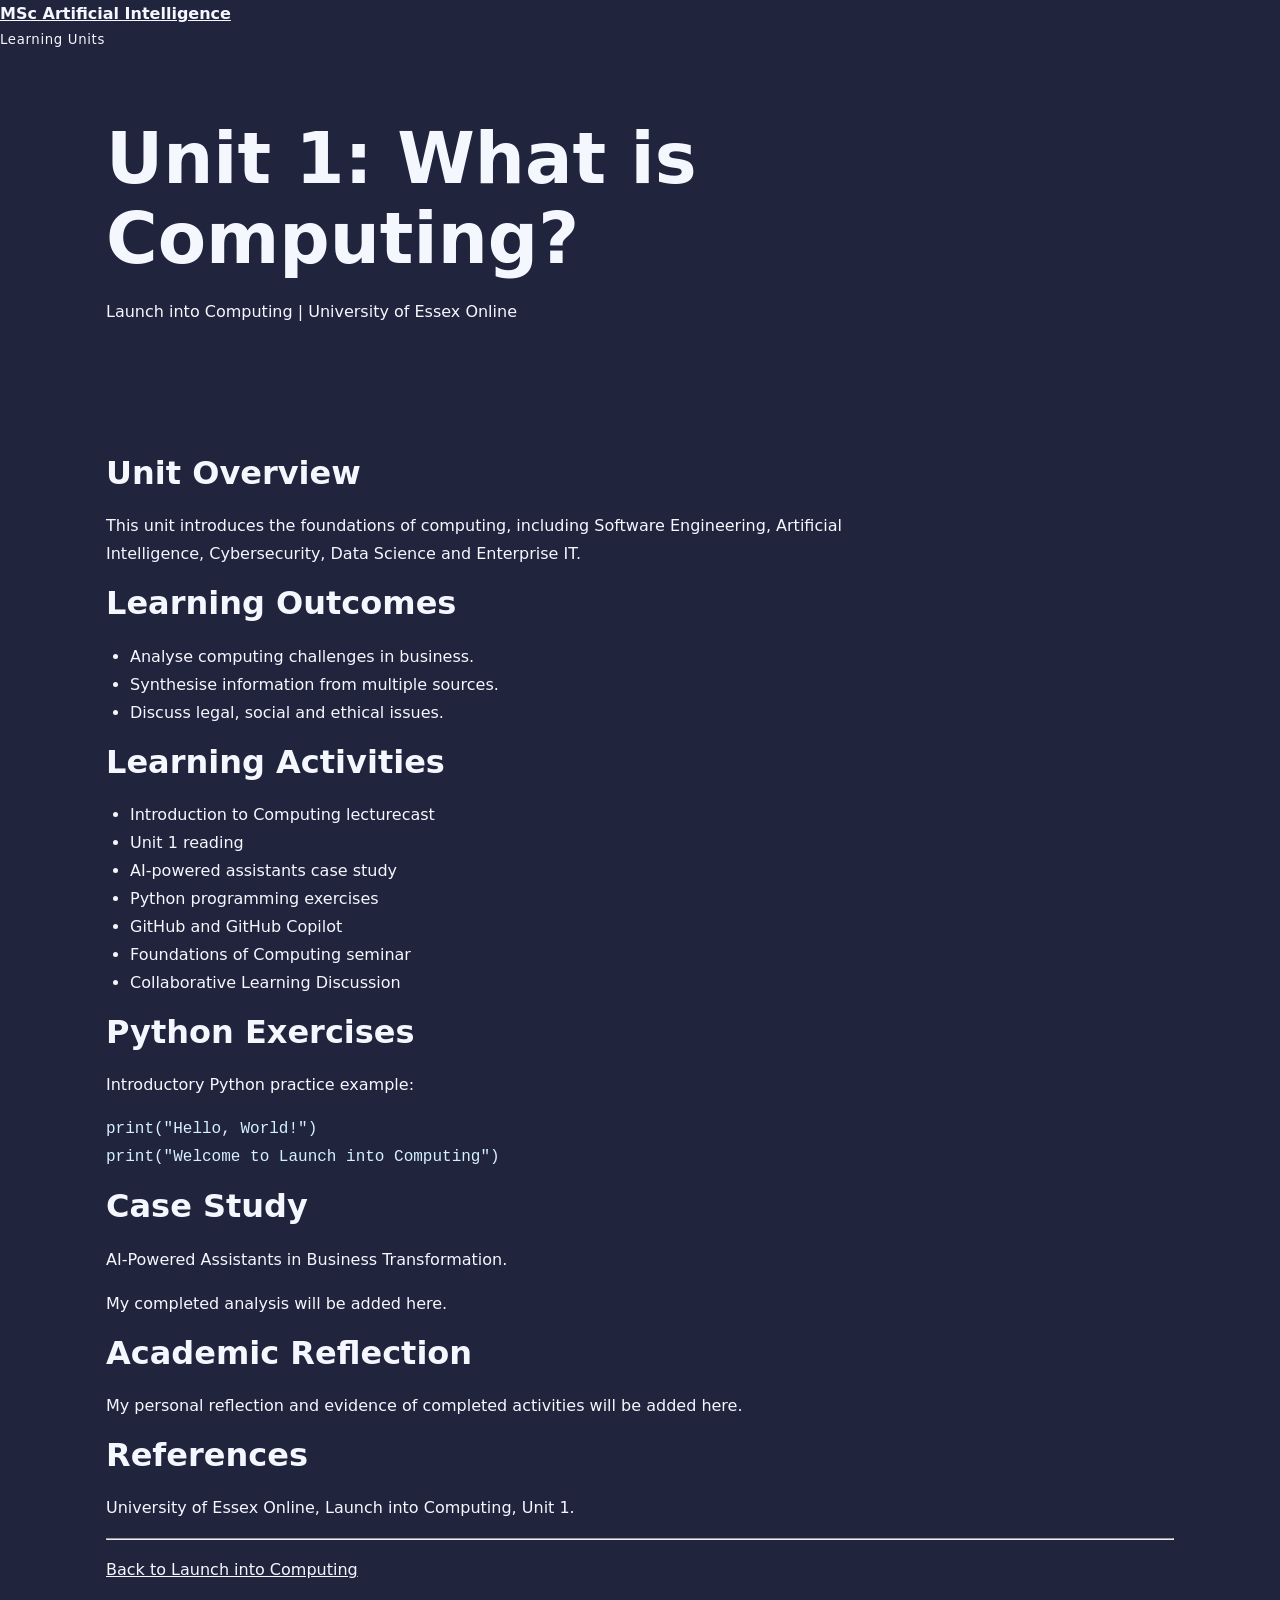
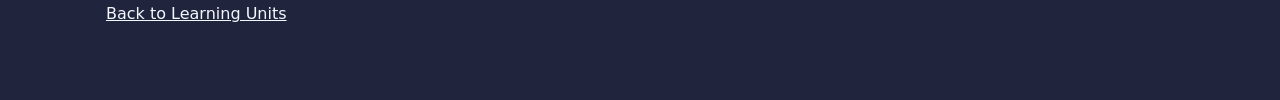
==== launch-into-computing/unit-1/index.html @ a498ae38 "Create index.html Create Unit 1 HTML portfolio page" ====
<!DOCTYPE html>
<html lang="en">
<head>
  <meta charset="UTF-8">
  <meta name="viewport"
        content="width=device-width, initial-scale=1">

  <title>Unit 1 | What is Computing?</title>

  <link rel="stylesheet"
        href="../../assets/css/main.css">
</head>

<body>

  <div id="wrapper">

    <header id="header">
      <a href="../../index.html" class="logo">
        <strong>MSc Artificial Intelligence</strong>
      </a>

      <nav>
        <a href="../../units.html">Learning Units</a>
      </nav>
    </header>

    <section id="banner" class="major">
      <div class="inner">
        <h1>Unit 1: What is Computing?</h1>
        <p>
          Launch into Computing |
          University of Essex Online
        </p>
      </div>
    </section>

    <div id="main">
      <section>
        <div class="inner">

          <h2>Unit Overview</h2>
          <p>
            This unit introduces the foundations of
            computing, including Software Engineering,
            Artificial Intelligence, Cybersecurity,
            Data Science and Enterprise IT.
          </p>

          <h2>Learning Outcomes</h2>
          <ul>
            <li>Analyse computing challenges in business.</li>
            <li>Synthesise information from multiple sources.</li>
            <li>Discuss legal, social and ethical issues.</li>
          </ul>

          <h2>Learning Activities</h2>
          <ul>
            <li>Introduction to Computing lecturecast</li>
            <li>Unit 1 reading</li>
            <li>AI-powered assistants case study</li>
            <li>Python programming exercises</li>
            <li>GitHub and GitHub Copilot</li>
            <li>Foundations of Computing seminar</li>
            <li>Collaborative Learning Discussion</li>
          </ul>

          <h2>Python Exercises</h2>
          <p>Introductory Python practice example:</p>

          <pre><code>print("Hello, World!")
print("Welcome to Launch into Computing")</code></pre>

          <h2>Case Study</h2>
          <p>
            AI-Powered Assistants in Business
            Transformation.
          </p>
          <p>
            My completed analysis will be added here.
          </p>

          <h2>Academic Reflection</h2>
          <p>
            My personal reflection and evidence of
            completed activities will be added here.
          </p>

          <h2>References</h2>
          <p>
            University of Essex Online,
            Launch into Computing, Unit 1.
          </p>

          <hr>

          <p>
            <a href="../index.md">
              Back to Launch into Computing
            </a>
          </p>

          <p>
            <a href="../../units.html">
              Back to Learning Units
            </a>
          </p>

        </div>
      </section>
    </div>

  </div>

</body>
</html>
---- assets/css/main.css ----
*{box-sizing:border-box}html{scroll-behavior:smooth}body{margin:0;background:#20243c;color:#f5f7ff;font:16px/1.75 system-ui,-apple-system,Segoe UI,Arial,sans-serif}a{color:inherit}a:hover{color:#c8e7ff}.top{display:flex;align-items:center;justify-content:space-between;gap:20px;padding:18px max(5%,calc((100vw - 1120px)/2));background:#181c31;position:sticky;top:0;z-index:2}.brand{text-decoration:none;font-size:.92rem;letter-spacing:.13em;font-weight:800}.brand span{color:#a6cbe4}nav{display:flex;flex-wrap:wrap;gap:17px}nav a{text-decoration:none;font-size:.83rem;letter-spacing:.05em}.hero{min-height:430px;display:flex;align-items:center;background:linear-gradient(90deg,rgba(23,27,48,.89),rgba(32,39,66,.74)),url('../../images/banner.jpg') center/cover}.inner{max-width:1120px;margin:auto;padding:56px 26px}.eyebrow{color:#b2d8f5;letter-spacing:.2em;font-size:.82rem;text-transform:uppercase}h1{font-size:clamp(2.5rem,6vw,4.4rem);line-height:1.14;margin:12px 0 18px}h2{font-size:2rem;line-height:1.2;margin:0 0 20px}h3{font-size:1.3rem;line-height:1.3;margin:0 0 8px}p{max-width:770px}.lead{font-size:1.15rem;color:#e3eaf9}.button{display:inline-block;border:1px solid #b9d8ee;padding:10px 18px;margin-top:18px;text-decoration:none;font-size:.85rem;font-weight:700;letter-spacing:.06em}.button:hover{background:#b9d8ee;color:#182139}.tiles{display:grid;grid-template-columns:repeat(2,minmax(0,1fr))}.tile{min-height:235px;padding:40px;display:flex;flex-direction:column;justify-content:end;background-size:cover;background-position:center;position:relative;text-decoration:none}.tile:before{content:'';position:absolute;inset:0;background:var(--tint);opacity:.84;transition:opacity .2s}.tile:hover:before{opacity:.66}.tile>*{z-index:1;position:relative}.tile p{margin:0}.tile h3{border-bottom:2px solid white;display:inline-block;padding-bottom:8px;width:max-content;max-width:100%}.section{border-top:1px solid #4b526f}.muted{color:#c2c9dd}.cards{display:grid;grid-template-columns:repeat(2,minmax(0,1fr));gap:18px}.card{padding:24px;border:1px solid #626b8a;background:#292f4c;border-radius:4px}.card p{margin-bottom:0}.tag{display:inline-block;color:#c7e7ff;font-size:.8rem;letter-spacing:.08em;text-transform:uppercase}footer{padding:25px 5%;background:#161b2e;color:#b8c0d5;font-size:.88rem}footer a{color:#e0e9fa}.back{color:#b9d8ee}code{color:#d5f0ff}ul{padding-left:24px}@media(max-width:650px){.top{position:static;display:block;padding:16px 22px}nav{margin-top:8px;gap:12px}.tiles,.cards{grid-template-columns:1fr}.tile{min-height:200px;padding:28px}.inner{padding:40px 22px}}
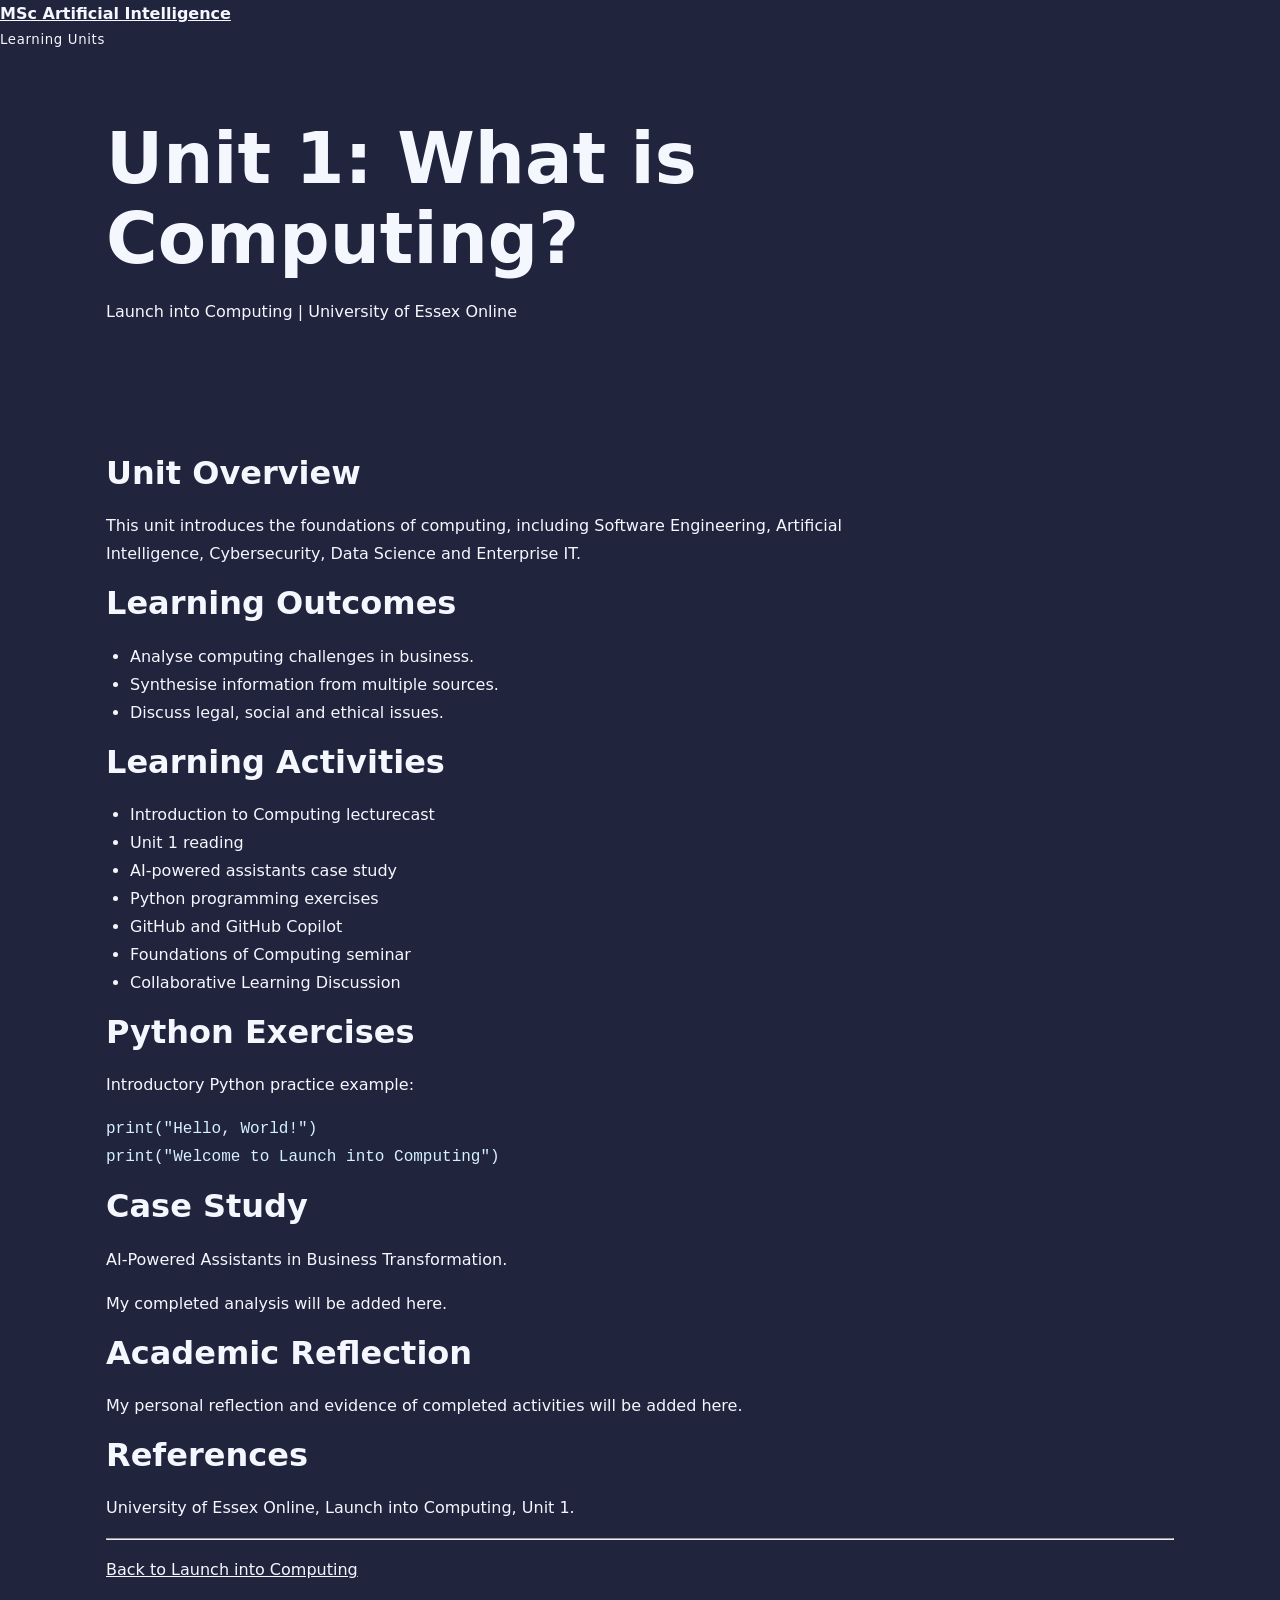
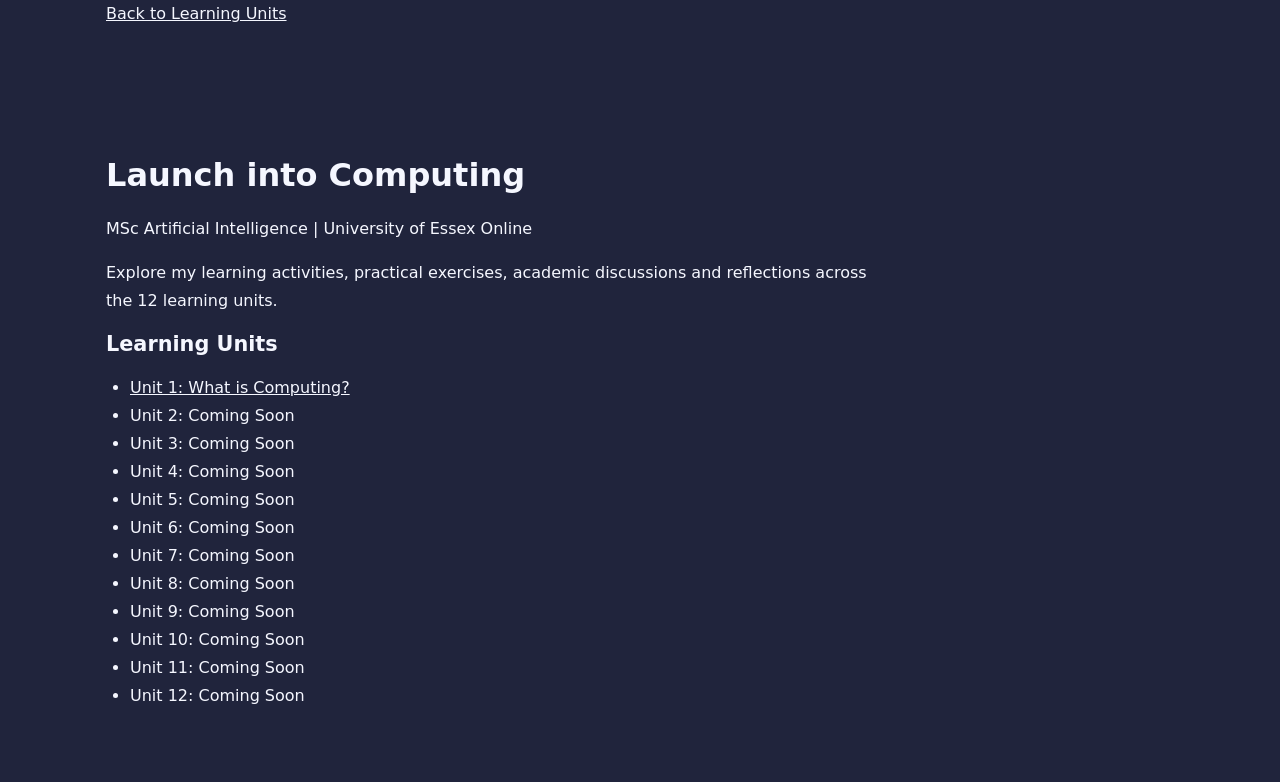
==== commit 6b6d2210: "Update index.html" ====
--- a/launch-into-computing/unit-1/index.html
+++ b/launch-into-computing/unit-1/index.html
@@ -113,5 +113,48 @@
 
   </div>
 
+<!-- Launch into Computing: Learning Units -->
+<section id="launch-into-computing">
+  <div class="inner">
+
+    <h2>Launch into Computing</h2>
+
+    <p>
+      MSc Artificial Intelligence |
+      University of Essex Online
+    </p>
+
+    <p>
+      Explore my learning activities, practical exercises,
+      academic discussions and reflections across
+      the 12 learning units.
+    </p>
+
+    <h3>Learning Units</h3>
+
+    <ul>
+      <li>
+        <a href="launch-into-computing/unit-1/index.html">
+          Unit 1: What is Computing?
+        </a>
+      </li>
+
+      <li>Unit 2: Coming Soon</li>
+      <li>Unit 3: Coming Soon</li>
+      <li>Unit 4: Coming Soon</li>
+      <li>Unit 5: Coming Soon</li>
+      <li>Unit 6: Coming Soon</li>
+      <li>Unit 7: Coming Soon</li>
+      <li>Unit 8: Coming Soon</li>
+      <li>Unit 9: Coming Soon</li>
+      <li>Unit 10: Coming Soon</li>
+      <li>Unit 11: Coming Soon</li>
+      <li>Unit 12: Coming Soon</li>
+    </ul>
+
+  </div>
+</section>
+<!-- End Launch into Computing -->
+
 </body>
 </html>
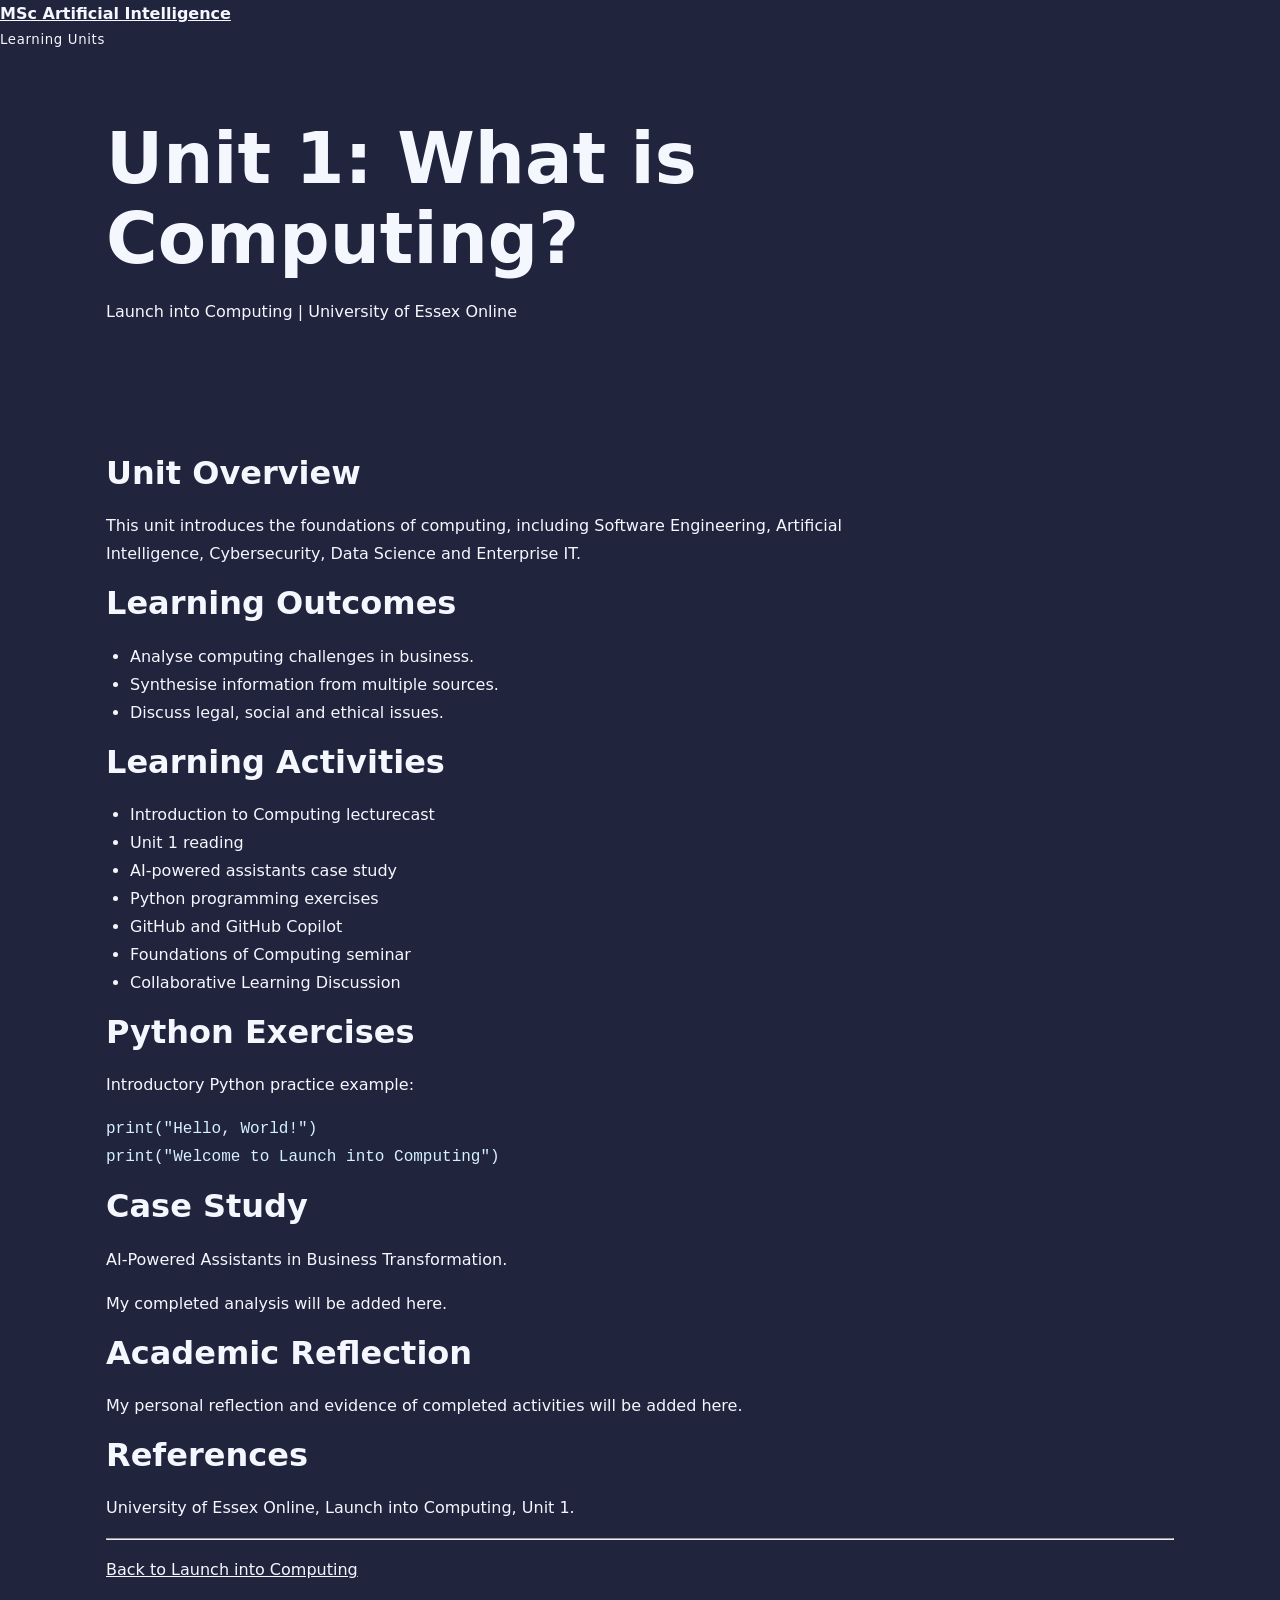
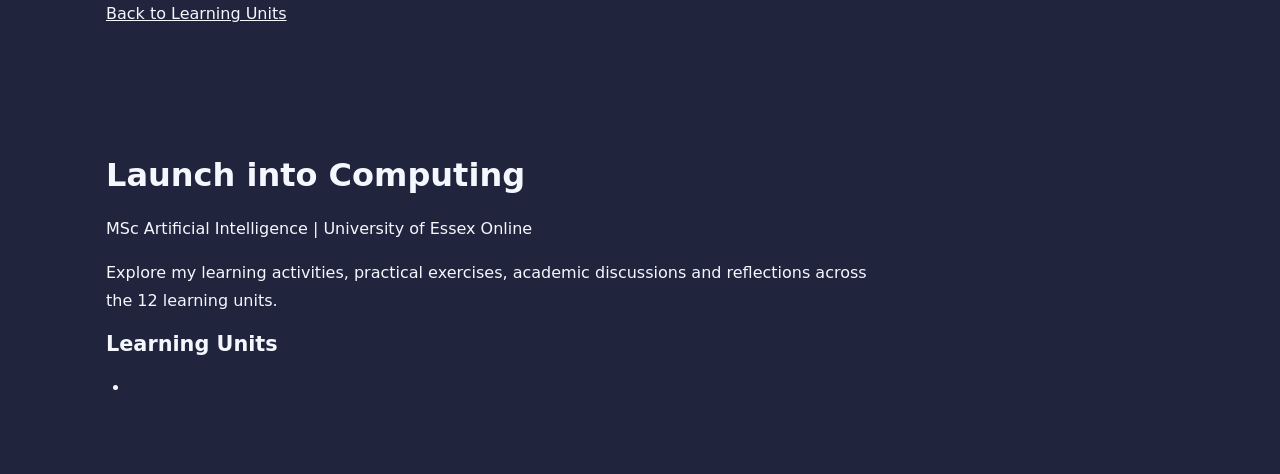
==== commit f0a7a8ea: "Update index.html" ====
--- a/launch-into-computing/unit-1/index.html
+++ b/launch-into-computing/unit-1/index.html
@@ -134,27 +134,7 @@
 
     <ul>
       <li>
-        <a href="launch-into-computing/unit-1/index.html">
-          Unit 1: What is Computing?
-        </a>
-      </li>
-
-      <li>Unit 2: Coming Soon</li>
-      <li>Unit 3: Coming Soon</li>
-      <li>Unit 4: Coming Soon</li>
-      <li>Unit 5: Coming Soon</li>
-      <li>Unit 6: Coming Soon</li>
-      <li>Unit 7: Coming Soon</li>
-      <li>Unit 8: Coming Soon</li>
-      <li>Unit 9: Coming Soon</li>
-      <li>Unit 10: Coming Soon</li>
-      <li>Unit 11: Coming Soon</li>
-      <li>Unit 12: Coming Soon</li>
-    </ul>
-
-  </div>
-</section>
-<!-- End Launch into Computing -->
+       
 
 </body>
 </html>
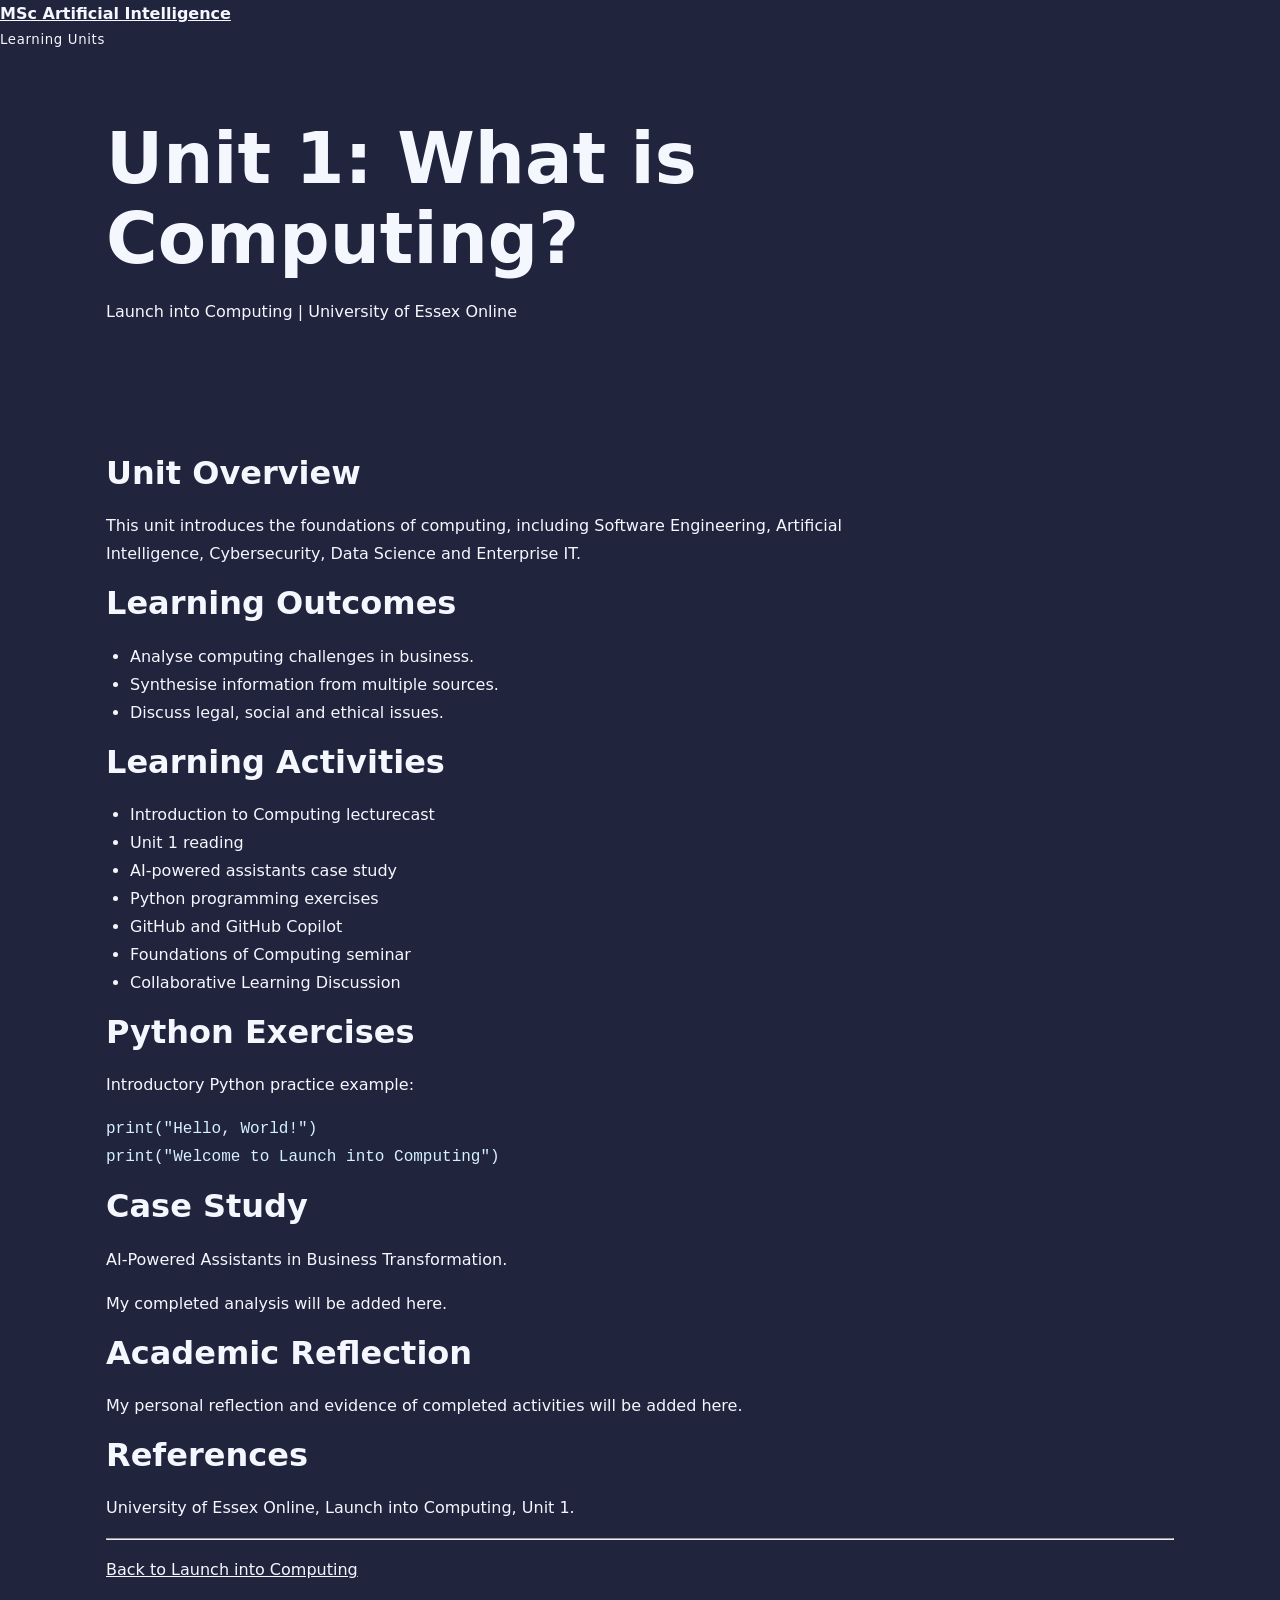
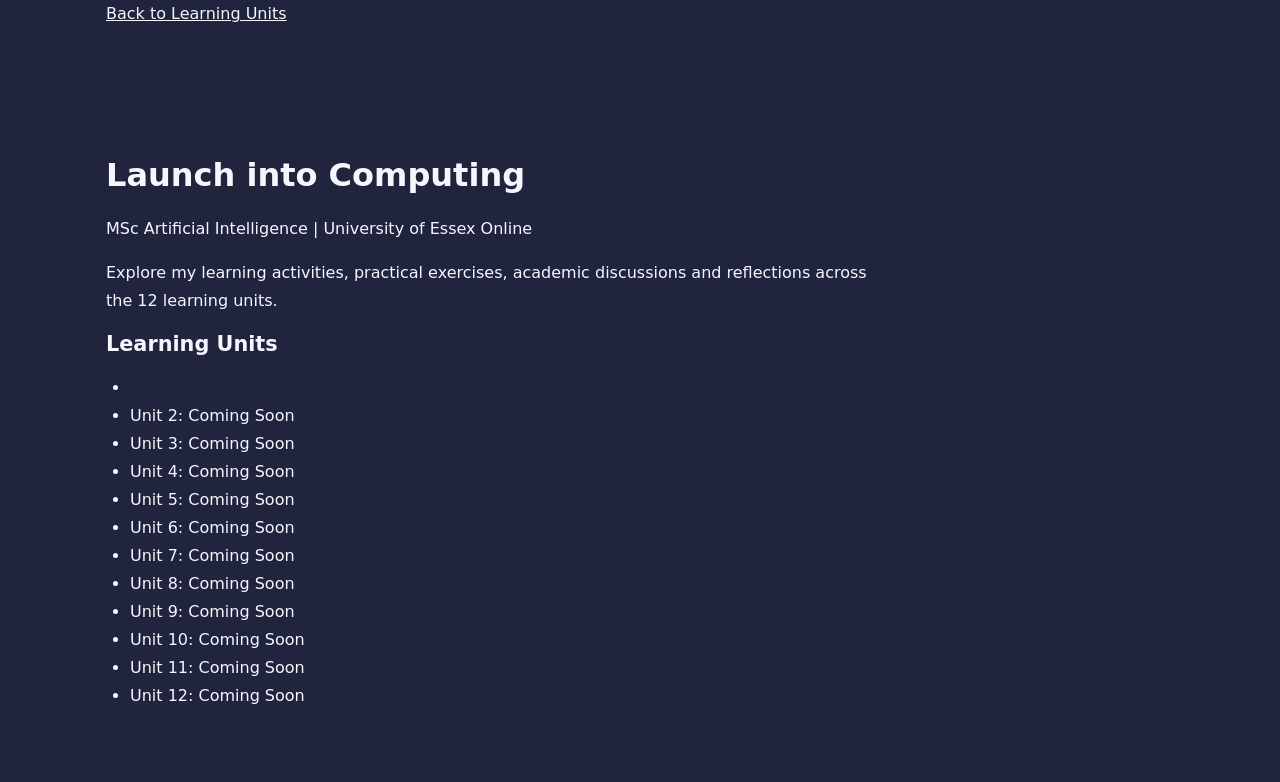
==== commit df079d54: "Update index.html" ====
--- a/launch-into-computing/unit-1/index.html
+++ b/launch-into-computing/unit-1/index.html
@@ -134,7 +134,23 @@
 
     <ul>
       <li>
-       
+
+      <li>Unit 2: Coming Soon</li>
+      <li>Unit 3: Coming Soon</li>
+      <li>Unit 4: Coming Soon</li>
+      <li>Unit 5: Coming Soon</li>
+      <li>Unit 6: Coming Soon</li>
+      <li>Unit 7: Coming Soon</li>
+      <li>Unit 8: Coming Soon</li>
+      <li>Unit 9: Coming Soon</li>
+      <li>Unit 10: Coming Soon</li>
+      <li>Unit 11: Coming Soon</li>
+      <li>Unit 12: Coming Soon</li>
+    </ul>
+
+  </div>
+</section>
+<!-- End Launch into Computing -->       
 
 </body>
 </html>
